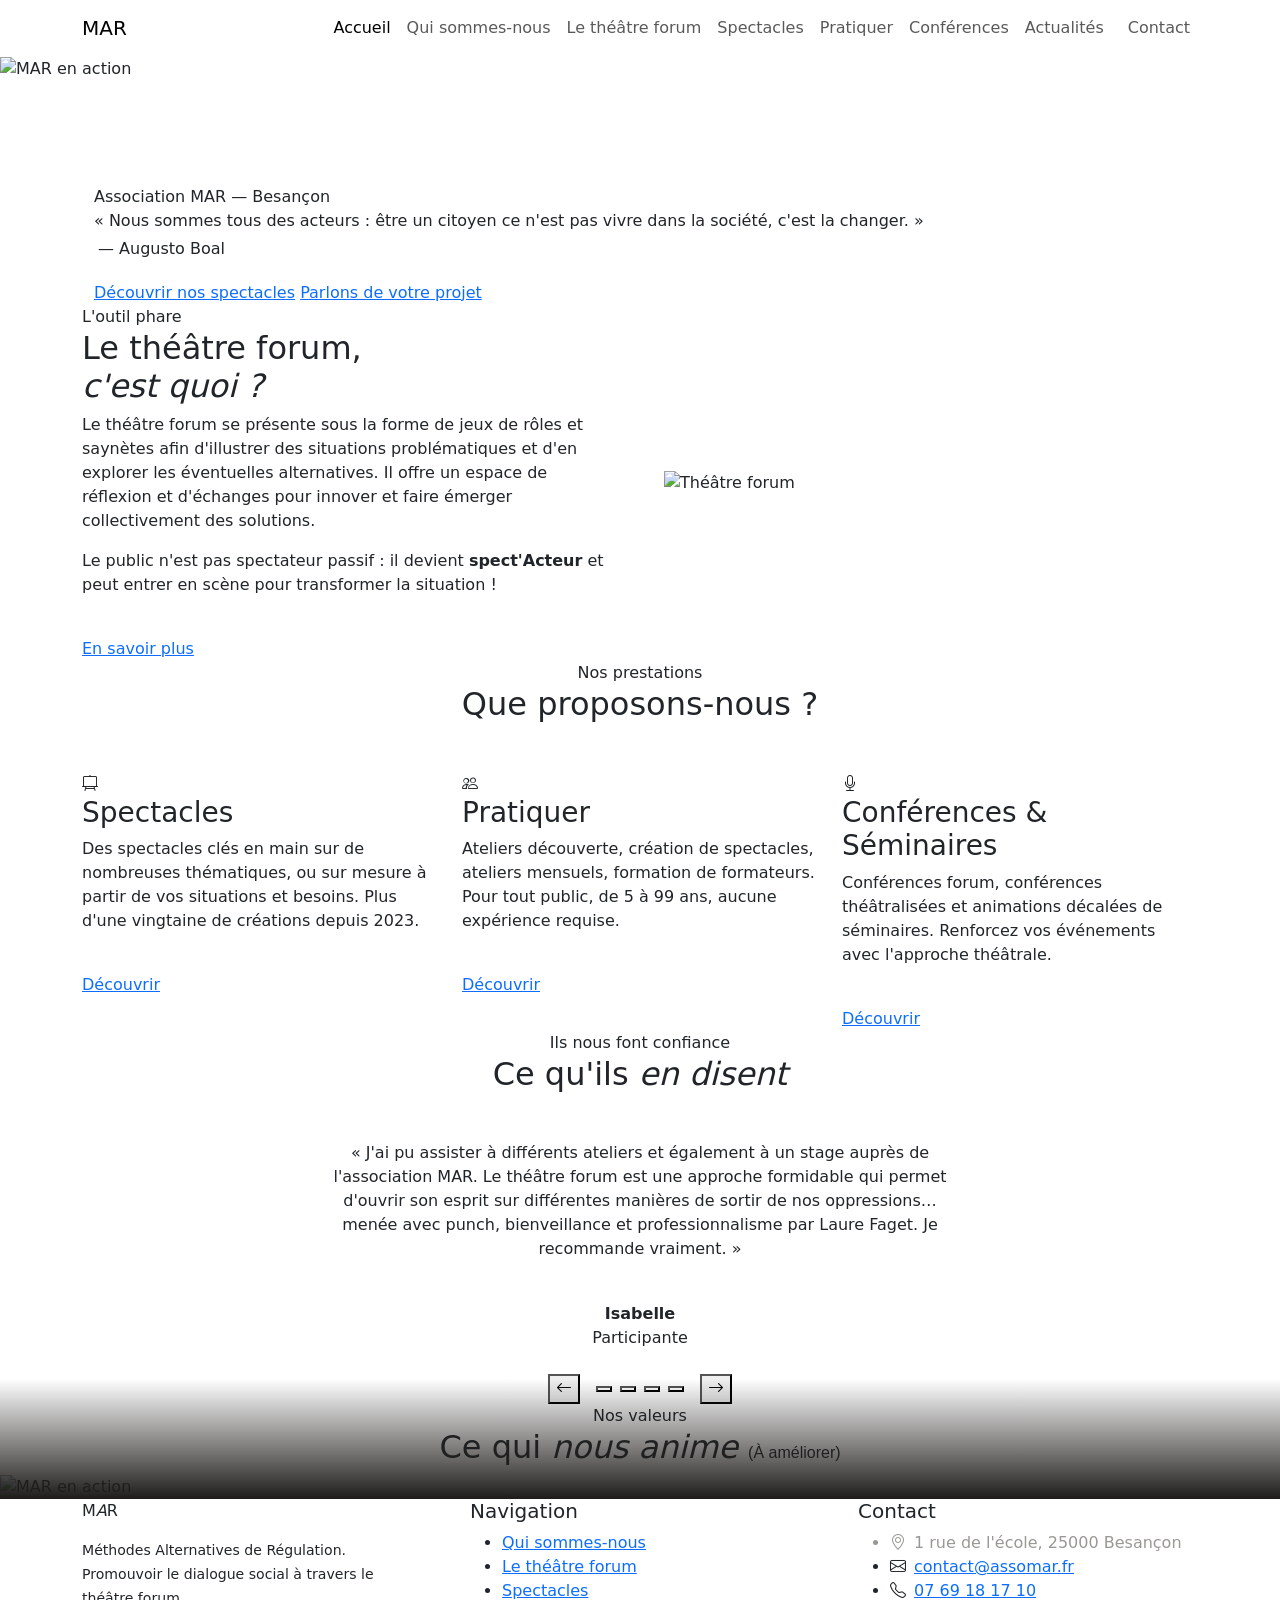
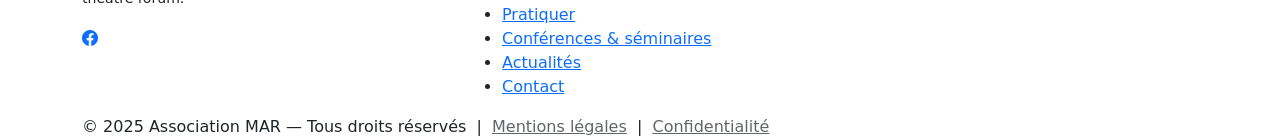
==== index.html @ b023cb8b "Hero fixe photo-2, carrousel photos bas de page, CSS nuage externalisé, pitch-blog.css, variable --b" ====
<!DOCTYPE html>
<html lang="fr">
<head>
  <meta charset="UTF-8">
  <meta name="viewport" content="width=device-width, initial-scale=1.0">
  <title>Association MAR — Théâtre Forum</title>
  <link href="https://cdn.jsdelivr.net/npm/bootstrap@5.3.2/dist/css/bootstrap.min.css" rel="stylesheet">
  <link href="https://cdn.jsdelivr.net/npm/bootstrap-icons@1.11.3/font/bootstrap-icons.min.css" rel="stylesheet">
  <link rel="stylesheet" href="css/style.css">
</head>
<body>

<!-- NAVBAR -->
<nav class="navbar navbar-expand-lg sticky-top">
  <div class="container">
    <a class="navbar-brand logo-brand" href="index.html">
      <img src="images/logo-mar.png" alt="Association MAR" class="logo-img" onload="this.style.display='block';this.nextElementSibling.style.display='none'" onerror="this.style.display='none'">
      <span class="logo-texte">MAR</span>
    </a>
    <button class="navbar-toggler border-0" type="button" data-bs-toggle="collapse" data-bs-target="#nav">
      <span class="navbar-toggler-icon"></span>
    </button>
    <div class="collapse navbar-collapse" id="nav">
      <ul class="navbar-nav ms-auto align-items-center">
        <li class="nav-item"><a class="nav-link active" href="index.html">Accueil</a></li>
        <li class="nav-item"><a class="nav-link" href="qui-sommes-nous.html">Qui sommes-nous</a></li>
        <li class="nav-item"><a class="nav-link" href="theatre-forum.html">Le théâtre forum</a></li>
        <li class="nav-item"><a class="nav-link" href="spectacles.html">Spectacles</a></li>
        <li class="nav-item"><a class="nav-link" href="pratique.html">Pratiquer</a></li>
        <li class="nav-item"><a class="nav-link" href="conferences.html">Conférences</a></li>
        <li class="nav-item"><a class="nav-link" href="actualites.html">Actualités</a></li>
        <li class="nav-item ms-2"><a class="nav-link nav-cta" href="contact.html">Contact</a></li>
      </ul>
    </div>
  </div>
</nav>

<!-- HERO -->
<section class="hero-carousel-wrap">

  <!-- Photo fixe -->
  <img src="images/proposees/photo-2.jpg" alt="MAR en action" class="hero-bg-img">

  <!-- Overlay sombre dégradé -->
  <div class="hero-overlay"></div>

  <!-- Contenu par-dessus -->
  <div class="hero-content-wrap">
    <div class="container">
      <h1 class="section-title text-white">On joue vos situations.<br><em>Vous changez</em> la fin.</h1>
    <div class="container">
      <span class="hero-eyebrow">Association MAR — Besançon</span>
      <blockquote class="hero-boal">
        « Nous sommes tous des acteurs : être un citoyen ce n'est pas vivre dans la société, c'est la changer. »
        <footer style="padding: 4px;">— Augusto Boal</footer>
      </blockquote>
      <div class="hero-ctas">
        <a href="spectacles.html" class="btn-rouge">Découvrir nos spectacles</a>
        <a href="contact.html" class="btn-ambre">Parlons de votre projet</a>
      </div>
    </div>
  </div>

</section>

<!-- C'EST QUOI LE THÉÂTRE FORUM -->
<section class="section-alt">
  <div class="container">
    <div class="row align-items-center g-5">
      <div class="col-lg-6">
        <span class="section-eyebrow">L'outil phare</span>
        <h2 class="section-title">Le théâtre forum,<br><em>c'est quoi ?</em></h2>
        <div class="section-divider"></div>
        <p>Le théâtre forum se présente sous la forme de jeux de rôles et saynètes afin d'illustrer des situations problématiques et d'en explorer les éventuelles alternatives. Il offre un espace de réflexion et d'échanges pour innover et faire émerger collectivement des solutions.</p>
        <p>Le public n'est pas spectateur passif : il devient <strong>spect'Acteur</strong> et peut entrer en scène pour transformer la situation !</p>
        <a href="theatre-forum.html" class="btn-rouge" style="margin-top:1.5rem; display:inline-block;">En savoir plus</a>
      </div>
      <div class="col-lg-6">
        <img src="images/spectacles/scene-08.jpg"
             alt="Théâtre forum" style="width:100%; height:380px; object-fit:cover;">
      </div>
    </div>
  </div>
</section>

<!-- CE QUE NOUS PROPOSONS -->
<section>
  <div class="container">
    <div class="text-center mb-5">
      <span class="section-eyebrow">Nos prestations</span>
      <h2 class="section-title">Que proposons-nous ?</h2>
    </div>
    <div class="row g-4">
      <div class="col-md-4">
        <div class="service-card">
          <div class="card-icon"><i class="bi bi-easel2"></i></div>
          <h3>Spectacles</h3>
          <p>Des spectacles clés en main sur de nombreuses thématiques, ou sur mesure à partir de vos situations et besoins. Plus d'une vingtaine de créations depuis 2023.</p>
          <a href="spectacles.html" class="btn-rouge" style="display:inline-block; margin-top:1.5rem;">Découvrir</a>
        </div>
      </div>
      <div class="col-md-4">
        <div class="service-card">
          <div class="card-icon"><i class="bi bi-people"></i></div>
          <h3>Pratiquer</h3>
          <p>Ateliers découverte, création de spectacles, ateliers mensuels, formation de formateurs. Pour tout public, de 5 à 99 ans, aucune expérience requise.</p>
          <a href="pratique.html" class="btn-rouge" style="display:inline-block; margin-top:1.5rem;">Découvrir</a>
        </div>
      </div>
      <div class="col-md-4">
        <div class="service-card">
          <div class="card-icon"><i class="bi bi-mic"></i></div>
          <h3>Conférences & Séminaires</h3>
          <p>Conférences forum, conférences théâtralisées et animations décalées de séminaires. Renforcez vos événements avec l'approche théâtrale.</p>
          <a href="conferences.html" class="btn-rouge" style="display:inline-block; margin-top:1.5rem;">Découvrir</a>
        </div>
      </div>
    </div>
  </div>
</section>

<!-- TÉMOIGNAGES -->
<section class="temoignages-section">
  <div class="container">
    <div class="text-center mb-5">
      <span class="section-eyebrow">Ils nous font confiance</span>
      <h2 class="section-title">Ce qu'ils <em>en disent</em></h2>
    </div>

    <div id="carouselTemoignages" class="carousel slide" data-bs-ride="carousel" data-bs-interval="7000">
      <div class="carousel-inner">

        <div class="carousel-item active">
          <div class="row justify-content-center">
            <div class="col-lg-7 text-center">
              <p class="temoignage-quote">
                « J'ai pu assister à différents ateliers et également à un stage auprès de l'association MAR. Le théâtre forum est une approche formidable qui permet d'ouvrir son esprit sur différentes manières de sortir de nos oppressions… menée avec punch, bienveillance et professionnalisme par Laure Faget. Je recommande vraiment. »
              </p>
              <div class="temoignage-auteur mt-4">
                <div style="width:32px; height:1px; background:var(--ambre-doux); margin:0 auto 1rem;"></div>
                <strong>Isabelle</strong><br>
                <span>Participante</span>
              </div>
            </div>
          </div>
        </div>

        <div class="carousel-item">
          <div class="row justify-content-center">
            <div class="col-lg-7 text-center">
              <p class="temoignage-quote">
                « Le concept, clairement innovant, redonne un vrai coup de frais à des thématiques parfois difficiles à faire vivre. L'intervention est dynamique, accessible et très engageante : grâce à la participation du public, on ne reste pas spectateur, on devient acteur. Laure Faget sait mettre en confiance, et son équipe crée un cadre sécurisant et bienveillant. C'est là toute la force du théâtre forum : redonner du sens. »
              </p>
              <div class="temoignage-auteur mt-4">
                <div style="width:32px; height:1px; background:var(--ambre-doux); margin:0 auto 1rem;"></div>
                <strong>Simon</strong><br>
                <span>Chef de service éducatif, secteur médico-social</span>
              </div>
            </div>
          </div>
        </div>

        <div class="carousel-item">
          <div class="row justify-content-center">
            <div class="col-lg-7 text-center">
              <p class="temoignage-quote">
                « Je suis allé voir un théâtre forum et j'ai aimé ce moment. Il y a eu du rire, du partage et de la convivialité. La thématique abordée donnait vraiment envie de réagir et d'agir. Le concept est très intéressant car on a la possibilité de se rendre sur scène pour trouver des alternatives. Et Laure a dirigé ce moment d'une main de maître, tout en bonne humeur. »
              </p>
              <div class="temoignage-auteur mt-4">
                <div style="width:32px; height:1px; background:var(--ambre-doux); margin:0 auto 1rem;"></div>
                <strong>Germain</strong><br>
                <span>Spect'Acteur d'un théâtre forum</span>
              </div>
            </div>
          </div>
        </div>

        <div class="carousel-item">
          <div class="row justify-content-center">
            <div class="col-lg-7 text-center">
              <p class="temoignage-quote">
                « Nous avons sollicité MAR pour un cycle de 10 ateliers dans notre entreprise. Les deux intervenantes Serpil et Laure ont mené ce cycle avec brio. Elles ont su mettre à l'aise les personnes les moins réceptives au théâtre. Je recommande cette approche qui sort de l'ordinaire et permet d'aborder des sujets complexes avec profondeur tout en s'amusant. »
              </p>
              <div class="temoignage-auteur mt-4">
                <div style="width:32px; height:1px; background:var(--ambre-doux); margin:0 auto 1rem;"></div>
                <strong>Séverine</strong><br>
                <span>Dirigeante d'entreprise</span>
              </div>
            </div>
          </div>
        </div>

      </div>

      <!-- Navigation : flèches + points -->
      <div class="d-flex justify-content-center align-items-center gap-3 mt-4">
        <button class="temo-nav" type="button" data-bs-target="#carouselTemoignages" data-bs-slide="prev">
          <i class="bi bi-arrow-left"></i>
        </button>
        <div class="d-flex gap-2">
          <button class="temo-dot" style="background:var(--ambre);" data-bs-target="#carouselTemoignages" data-bs-slide-to="0"></button>
          <button class="temo-dot" style="background:var(--gris-clair);" data-bs-target="#carouselTemoignages" data-bs-slide-to="1"></button>
          <button class="temo-dot" style="background:var(--gris-clair);" data-bs-target="#carouselTemoignages" data-bs-slide-to="2"></button>
          <button class="temo-dot" style="background:var(--gris-clair);" data-bs-target="#carouselTemoignages" data-bs-slide-to="3"></button>
        </div>
        <button class="temo-nav" type="button" data-bs-target="#carouselTemoignages" data-bs-slide="next">
          <i class="bi bi-arrow-right"></i>
        </button>
      </div>
    </div>
  </div>
</section>

<!-- NUAGE DE MOTS ANIMÉ -->
<section>
  <div class="container text-center">
    <span class="section-eyebrow">Nos valeurs</span>
    <h2 class="section-title">Ce qui <em>nous anime</em> <span style="font-size:1rem; color:var(--gris); font-family:'DM Sans',sans-serif; font-style:normal;">(À améliorer)</span></h2>
    <div class="section-divider mx-auto"></div>
    <div class="nuage-cloud" id="nuageCloud"></div>
  </div>
</section>


<script src="js/nuage.js" defer></script>

<!-- CARROUSEL PHOTOS -->
<section class="section-alt no-reveal" style="padding: 0; position: relative;">
  <div id="carouselPhotos" class="carousel slide" data-bs-ride="carousel" data-bs-interval="4000">
    <div class="carousel-inner">
      <div class="carousel-item active"><img src="images/mar-photos/mar-1.jpg"  alt="MAR en action" style="width:100%; height:420px; object-fit:cover; object-position:center;"></div>
      <div class="carousel-item"><img src="images/mar-photos/mar-7.jpg"  alt="MAR en action" style="width:100%; height:420px; object-fit:cover; object-position:center;"></div>
      <div class="carousel-item"><img src="images/mar-photos/mar-15.jpg" alt="MAR en action" style="width:100%; height:420px; object-fit:cover; object-position:center;"></div>
      <div class="carousel-item"><img src="images/mar-photos/mar-45.jpg" alt="MAR en action" style="width:100%; height:420px; object-fit:cover; object-position:center;"></div>
    </div>
    <button class="carousel-control-prev" type="button" data-bs-target="#carouselPhotos" data-bs-slide="prev"><span class="carousel-control-prev-icon"></span></button>
    <button class="carousel-control-next" type="button" data-bs-target="#carouselPhotos" data-bs-slide="next"><span class="carousel-control-next-icon"></span></button>
  </div>
  <div style="position:absolute; bottom:0; left:0; right:0; height:120px; background:linear-gradient(to bottom, transparent, #1E1C1A); pointer-events:none; z-index:10;"></div>
</section>

<!-- FOOTER -->
<footer>
  <div class="container">
    <div class="row g-5">
      <div class="col-lg-4">
        <div class="footer-brand">M<em>A</em>R</div>
        <p class="mt-3" style="font-size:0.88rem; line-height:1.7;">Méthodes Alternatives de Régulation.<br>Promouvoir le dialogue social à travers le théâtre forum.</p>
        <div class="mt-3">
          <a href="https://www.facebook.com/profile.php?id=61551824633043" class="social-link" target="_blank"><i class="bi bi-facebook"></i></a>
        </div>
      </div>
      <div class="col-lg-4">
        <h5>Navigation</h5>
        <ul>
          <li><a href="qui-sommes-nous.html">Qui sommes-nous</a></li>
          <li><a href="theatre-forum.html">Le théâtre forum</a></li>
          <li><a href="spectacles.html">Spectacles</a></li>
          <li><a href="pratique.html">Pratiquer</a></li>
          <li><a href="conferences.html">Conférences & séminaires</a></li>
          <li><a href="actualites.html">Actualités</a></li>
          <li><a href="contact.html">Contact</a></li>
        </ul>
      </div>
      <div class="col-lg-4">
        <h5>Contact</h5>
        <ul>
          <li style="color:#9A9895;"><i class="bi bi-geo-alt me-2" style="color:var(--ambre-doux)"></i>1 rue de l'école, 25000 Besançon</li>
          <li><i class="bi bi-envelope me-2" style="color:var(--ambre-doux)"></i><a href="mailto:contact@assomar.fr">contact@assomar.fr</a></li>
          <li><i class="bi bi-telephone me-2" style="color:var(--ambre-doux)"></i><a href="tel:0769181710">07 69 18 17 10</a></li>
        </ul>
      </div>
    </div>
    <div class="footer-bottom">&copy; 2025 Association MAR — Tous droits réservés &nbsp;|&nbsp; <a href="mentions-legales.html" style="color:inherit;opacity:.7;">Mentions légales</a> &nbsp;|&nbsp; <a href="mentions-legales.html#confidentialite" style="color:inherit;opacity:.7;">Confidentialité</a></div>
  </div>
</footer>

<script src="https://cdn.jsdelivr.net/npm/bootstrap@5.3.2/dist/js/bootstrap.bundle.min.js"></script>
<script src="js/cookies.js" defer></script>
<script src="js/reveal.js" defer></script>
</body>
</html>
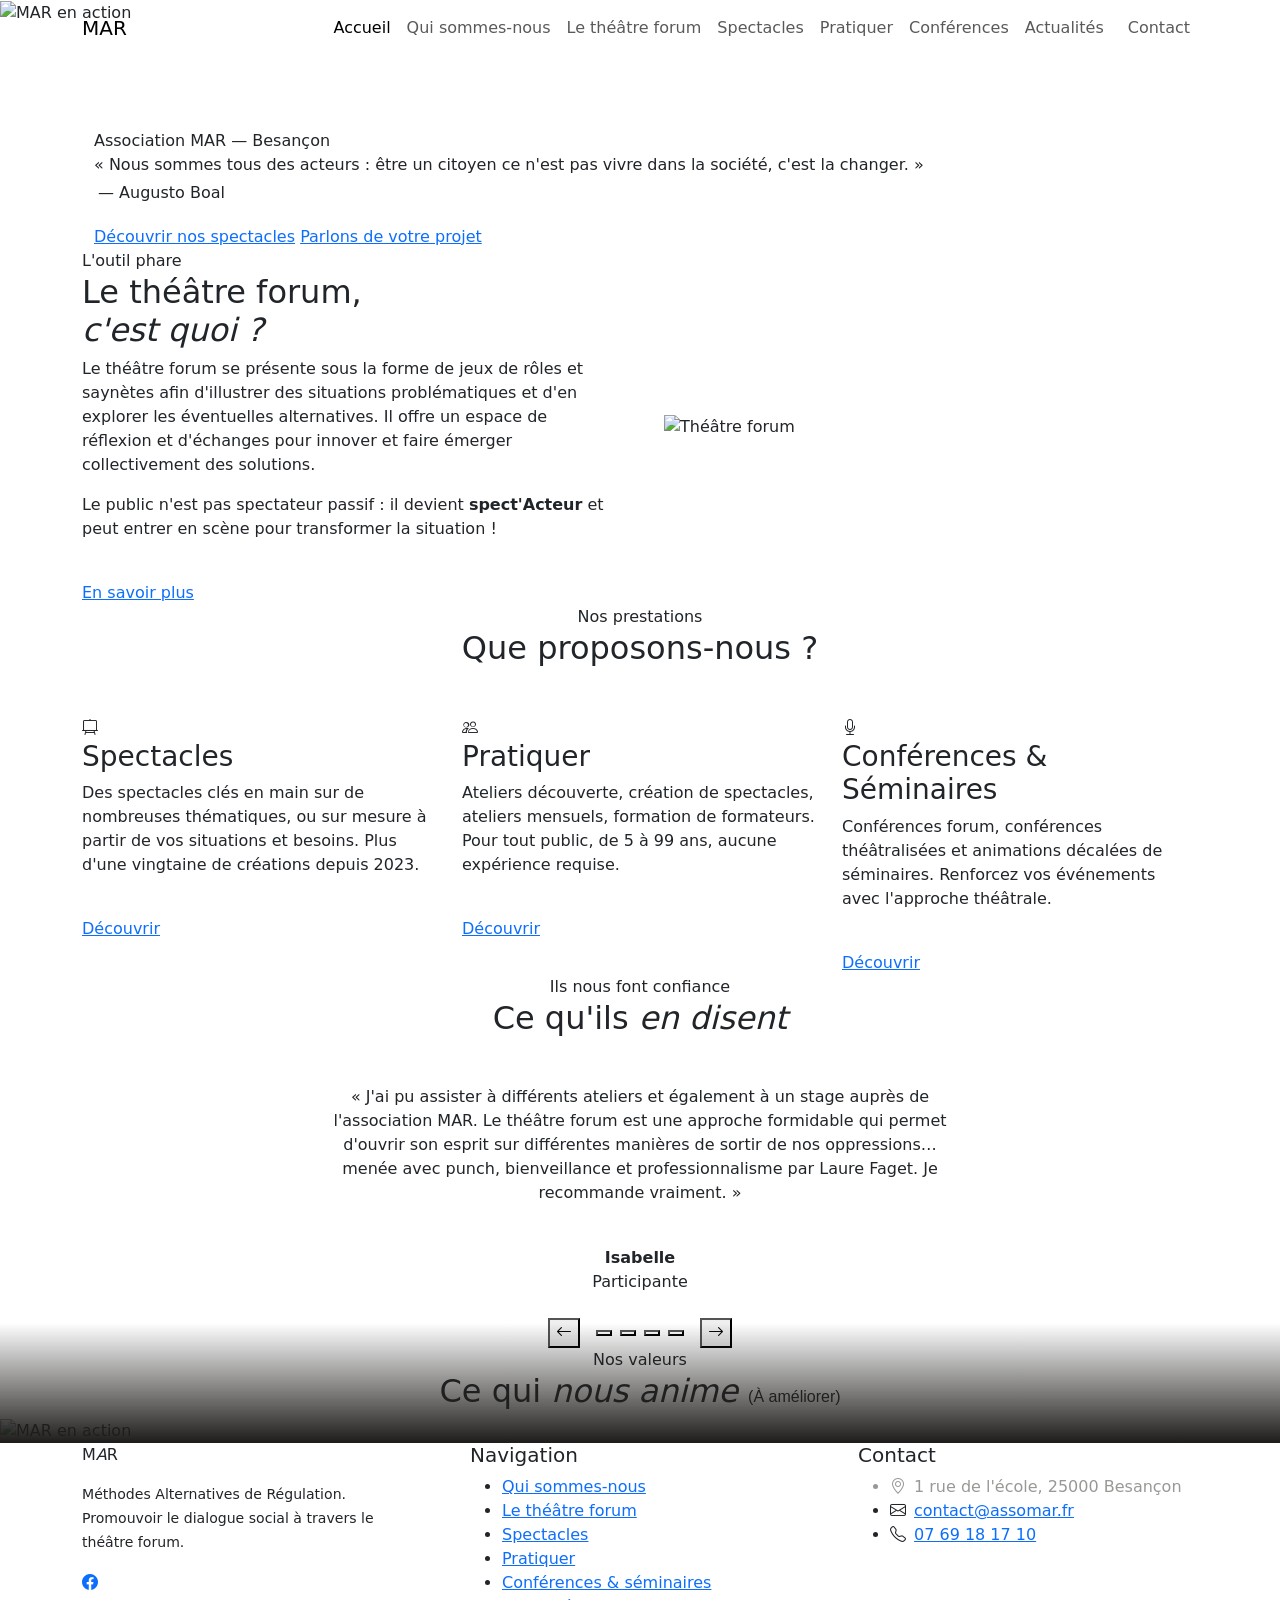
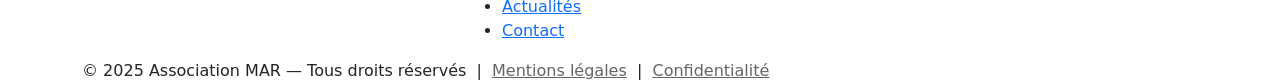
==== commit 92b60613: "Navbar transparente au scroll, hero plein écran, card border-radius sur section" ====
--- a/index.html
+++ b/index.html
@@ -11,7 +11,7 @@
 <body>
 
 <!-- NAVBAR -->
-<nav class="navbar navbar-expand-lg sticky-top">
+<nav class="navbar navbar-expand-lg fixed-top">
   <div class="container">
     <a class="navbar-brand logo-brand" href="index.html">
       <img src="images/logo-mar.png" alt="Association MAR" class="logo-img" onload="this.style.display='block';this.nextElementSibling.style.display='none'" onerror="this.style.display='none'">
@@ -64,7 +64,7 @@
 </section>
 
 <!-- C'EST QUOI LE THÉÂTRE FORUM -->
-<section class="section-alt">
+<section class="section-alt" style="border-radius: 1.5rem 1.5rem 0 0; position: relative; z-index: 2; margin-top: -2.5rem;">
   <div class="container">
     <div class="row align-items-center g-5">
       <div class="col-lg-6">
@@ -277,6 +277,7 @@
 
 <script src="https://cdn.jsdelivr.net/npm/bootstrap@5.3.2/dist/js/bootstrap.bundle.min.js"></script>
 <script src="js/cookies.js" defer></script>
+<script src="js/navbar.js" defer></script>
 <script src="js/reveal.js" defer></script>
 </body>
 </html>
